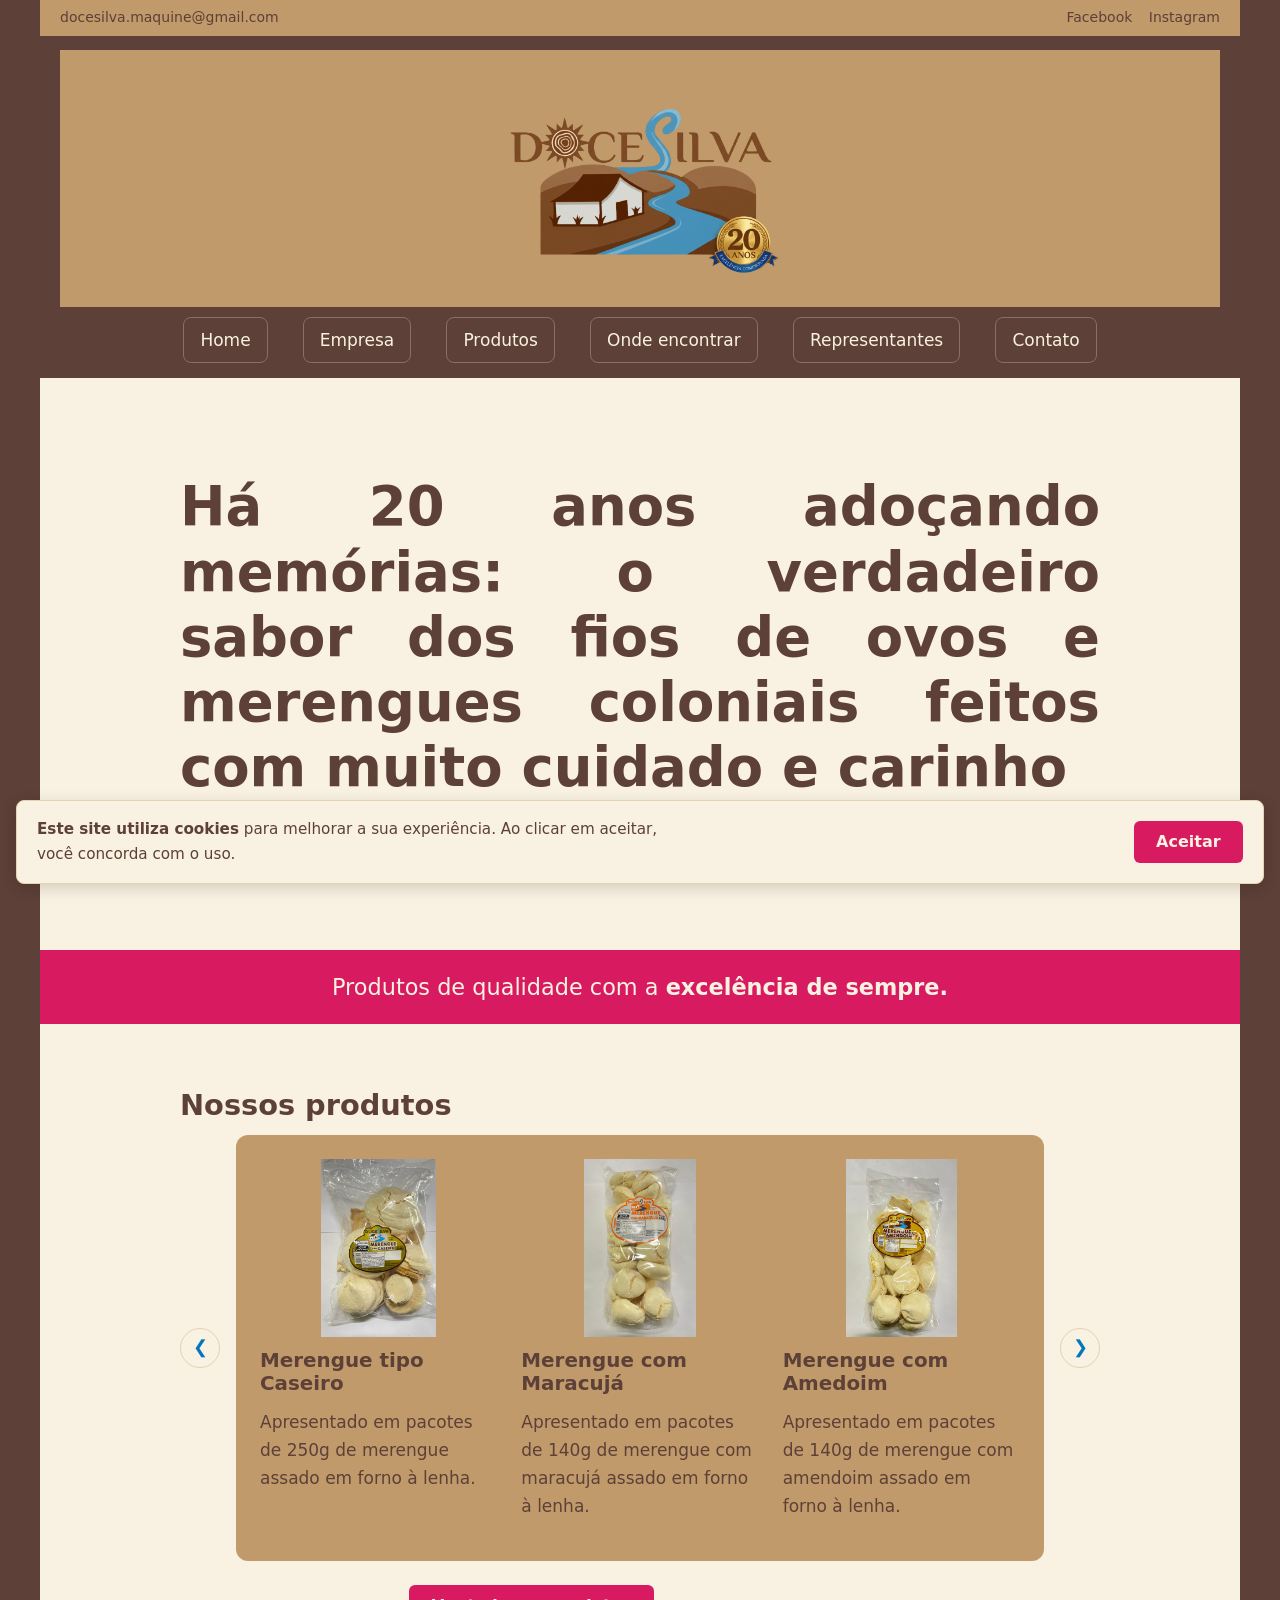
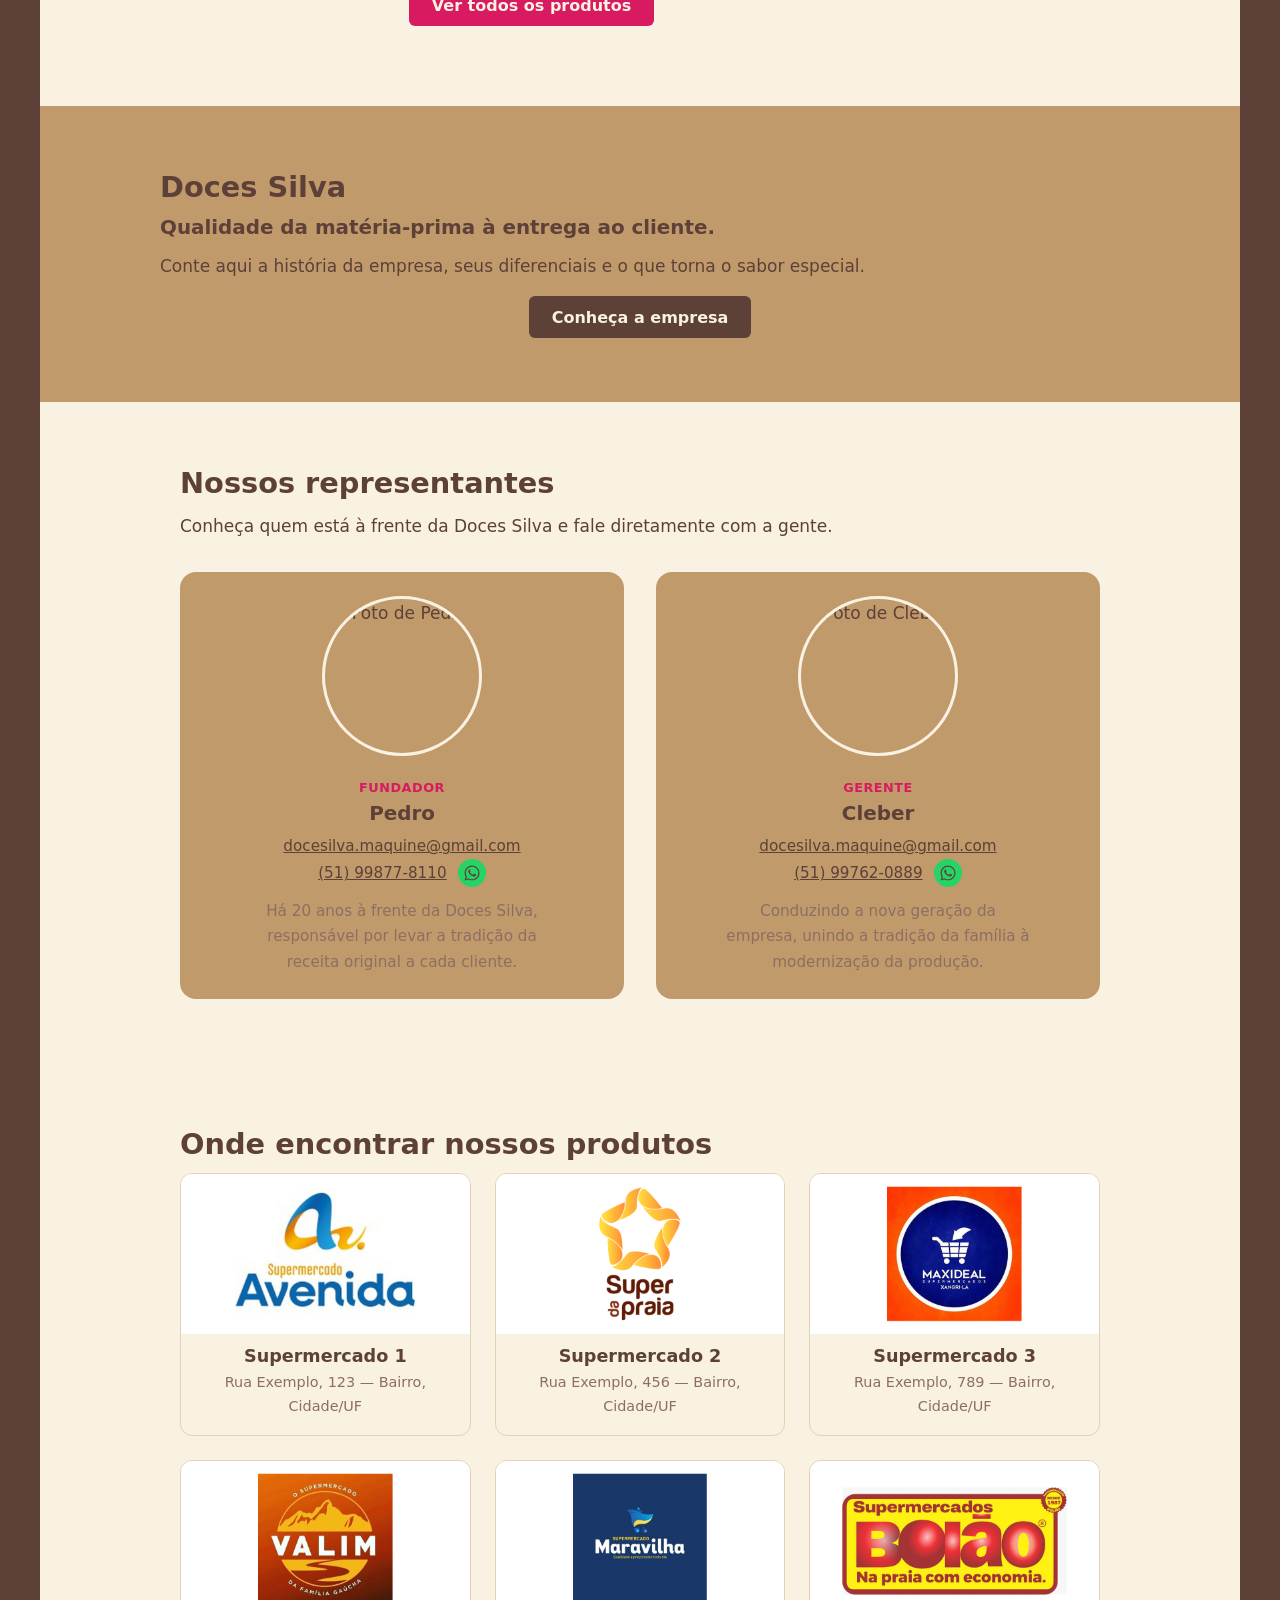
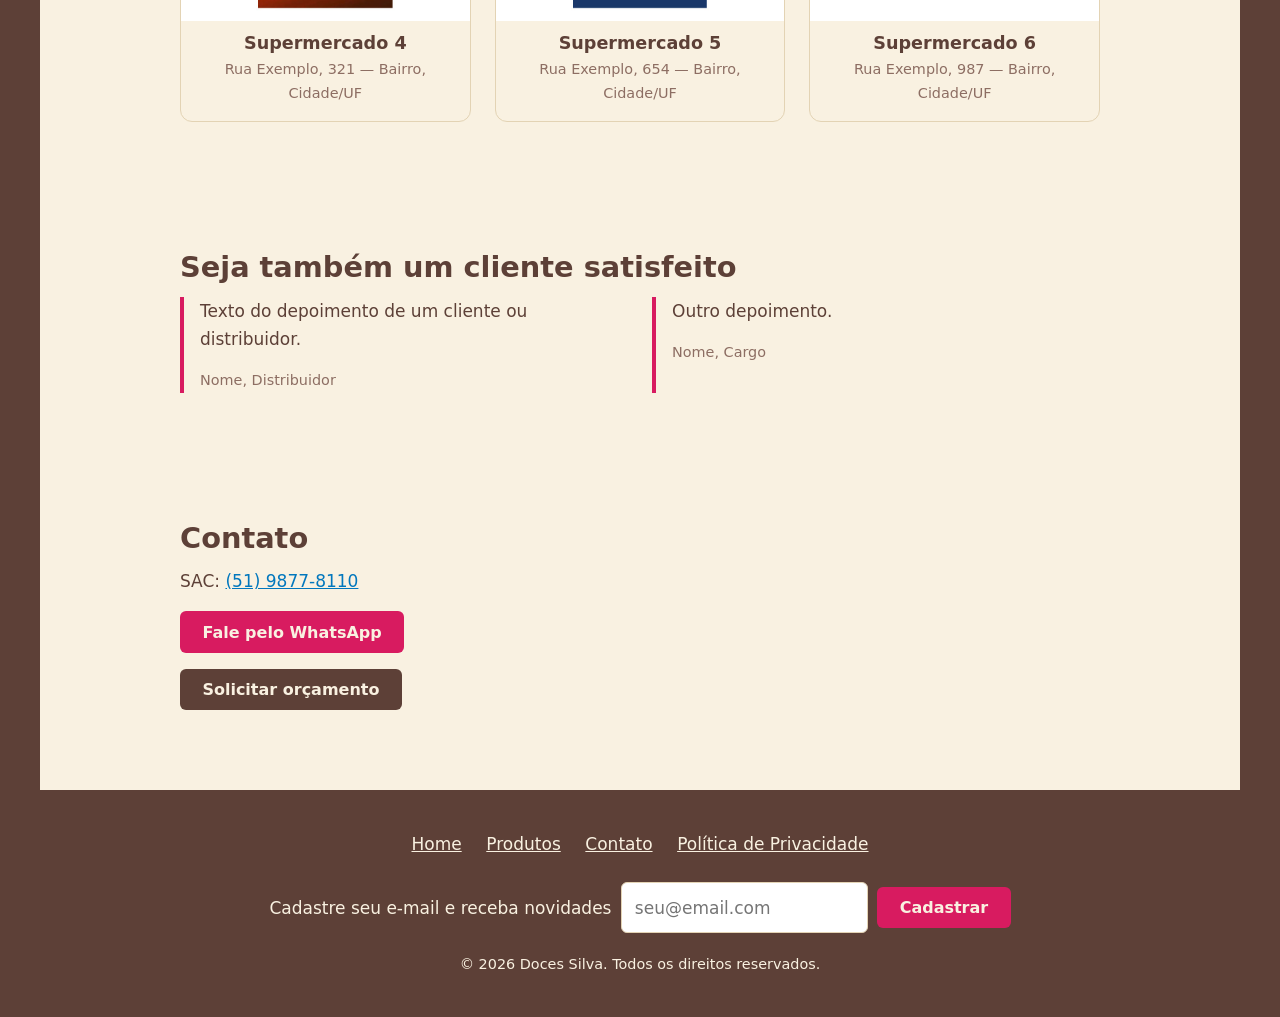
==== index.html @ 0e6d960a "Add files via upload" ====
<!DOCTYPE html>
<html lang="pt-BR">
<head>
  <meta charset="UTF-8">
  <meta name="viewport" content="width=device-width, initial-scale=1">
  <title>Doces Silva | 20 anos adoçando sua vida</title>
  <meta name="description" content="Doces coloniais com receitas originais.">
  <link rel="stylesheet" href="style.css">
</head>
<body>
  <div class="pagina">
    <div id="sentinela-topo"></div>
  <div class="barra-topo">
    <a href="mailto:docesilva.maquine@gmail.com">docesilva.maquine@gmail.com</a>
    <!-- a: link. href é o destino; mailto: abre o programa de e-mail. -->
    <span>
      <!-- span: caixa em linha, agrupa pequenos trechos dentro de uma linha de texto. -->
      <a href="#">Facebook</a>
      <a href="#">Instagram</a>
    </span>
  </div>

  <header class="topo">
    <a class="logo" href="#inicio"><img src="logov2.png"alt="Doces Silva"></a>
    <button class="menu-botao" aria-label="Abrir menu" aria-expanded="false">Menu</button>
       <nav class="menu" id="menu">
      <a href="#inicio">Home</a>
      <a href="#empresa">Empresa</a>
      <a href="produtos.html">Produtos</a>
      <a href="#mercados">Onde encontrar</a>
      <a href="#representantes">Representantes</a>
      <a href="contato.html">Contato</a>
      <!-- href="#algo" rola a página até o elemento com id="algo". -->
    </nav>
  </header>

  <main>
    <section class="hero" id="inicio">
      <h1 class="slogan">Há 20 anos adoçando memórias: o verdadeiro sabor dos fios de ovos e merengues coloniais feitos com muito cuidado e carinho</h1>
      <!-- h1: título principal. Use só um por página (importante para SEO). -->
      <a class="botao" href="#produtos">Conheça nossos produtos</a>
    </section>

    <section class="faixa">
      <p>Produtos de qualidade com a <strong>excelência de sempre.</strong></p>
    </section>

       <section class="secao" id="produtos">
      <h2>Nossos produtos</h2>

      <div class="carrossel">
        <button class="seta seta-esq" id="carrossel-ant" type="button" aria-label="Produto anterior">&#10094;</button>
        <div class="carrossel-janela">
        <ul class="grade" id="carrossel-lista">
          <!-- ul: lista sem ordem. Cada li é um item. Aqui vira uma grade de produtos. -->
          <li>
            <img class="foto" src="img1.jpeg" alt="pacote de 250g de merengue caseiro.">
            <h3>Merengue tipo Caseiro</h3>
            <p>Apresentado em pacotes de 250g de merengue assado em forno à lenha.</p>
          </li>
          <li>
            <img class="foto" src="img2.jpeg" alt="pacote de 140g de merengue com maracujá.">
            <h3>Merengue com Maracujá</h3>
            <p>Apresentado em pacotes de 140g de merengue com maracujá assado em forno à lenha.</p>
          </li>
          <li>
            <img class="foto" src="img3.jpeg" alt="pacote de 140g de merengue com amendoim.">
            <h3>Merengue com Amedoim</h3>
            <p>Apresentado em pacotes de 140g de merengue com amendoim assado em forno à lenha.</p>
          </li>
          <li>
            <img class="foto" src="img4.jpeg" alt="pacote de 140g de merengue com limão.">
            <h3>Merengue com Limão</h3>
            <p>Apresentado em pacotes de 140g de merengue com Limão assado em forno à lenha.</p>
          </li>
          <li>
            <img class="foto" src="img5.jpeg" alt="pacote de 140g de merengue com Canela.">
            <h3>Merengue com Canela</h3>
            <p>Apresentado em pacotes de 140g de merengue com canela assado em forno à lenha.</p>
          </li>
          <li>
            <img class="foto" src="img6.jpeg" alt="pacote de 250g de macron de amendoim.">
            <h3>Macron de Amedoim</h3>
            <p>Apresentado em pacotes de 250g de biscoito crocante de amendoim.</p>
          </li>
          <li>
            <img class="foto" src="img7.jpeg" alt="pacote de 200g de esquecido.">
            <h3>Esquecido</h3>
            <p>Apresentado em pacotes de 200g de biscoito a base de merengue esquecido.</p>
          </li>
           <li>
            <img class="foto" src="img8.jpeg" alt="fios de ovos.">
            <h3>Fios de Ovos</h3>
            <p>Apresentado em potes de 100g drenao ou pacotes de 1Kg de fios de ovos.</p>
          </li>
        </ul>
        </div>
        <button class="seta seta-dir" id="carrossel-prox" type="button" aria-label="Próximo produto">&#10095;</button>
      </div>
      <p style="text-align:center; margin-top: 1.5rem;">
        <a class="botao" href="produtos.html">Ver todos os produtos</a>
      </p>

      <!-- Para usar imagens reais: troque cada div.foto por <img src="foto.jpg" alt="Descrição da imagem">.
           img mostra uma imagem; alt é o texto alternativo (acessibilidade e SEO). -->
    </section>

    <section class="secao escura" id="empresa">
      <h2>Doces Silva</h2>
      <h3>Qualidade da matéria-prima à entrega ao cliente.</h3>
      <p>Conte aqui a história da empresa, seus diferenciais e o que torna o sabor especial.</p>
      <a class="botao claro" href="#contato">Conheça a empresa</a>
    </section>

      <section class="secao" id="representantes">
      <h2>Nossos representantes</h2>
      <p>Conheça quem está à frente da Doces Silva e fale diretamente com a gente.</p>

      <div class="representantes">
        <div class="cartao-representante">
          <img src="representante1.jpeg" alt="Foto de Pedro">
          <div class="cartao-representante-texto">
            <span class="cargo">Fundador</span>
            <h3>Pedro</h3>
            <p class="info-contato">
              <a href="mailto:docesilva.maquine@gmail.com">docesilva.maquine@gmail.com</a><br>
              <a href="tel:+555198778110">(51) 99877-8110</a>
              <a href="https://wa.me/555198778110" class="icone-whatsapp" target="_blank" rel="noopener" aria-label="Conversar no WhatsApp">
                <svg viewBox="0 0 24 24" width="18" height="18" fill="currentColor" aria-hidden="true">
                  <path d="M12.04 2C6.58 2 2.13 6.45 2.13 11.91c0 1.75.46 3.46 1.32 4.96L2.05 22l5.25-1.38a9.9 9.9 0 0 0 4.74 1.21h.01c5.46 0 9.91-4.45 9.91-9.91 0-2.65-1.03-5.14-2.9-7.01A9.82 9.82 0 0 0 12.04 2m0 1.67c2.23 0 4.33.87 5.9 2.45a8.3 8.3 0 0 1 2.45 5.9c0 4.6-3.75 8.35-8.35 8.35a8.3 8.3 0 0 1-4.24-1.16l-.3-.18-3.12.82.83-3.04-.2-.31a8.26 8.26 0 0 1-1.27-4.4c0-4.6 3.75-8.35 8.35-8.35M8.5 7.2c-.17 0-.44.06-.67.31s-.88.86-.88 2.1.9 2.43 1.03 2.6c.13.17 1.76 2.8 4.38 3.83 2.17.86 2.61.69 3.08.65.47-.04 1.52-.62 1.73-1.22.21-.6.21-1.11.15-1.22-.07-.1-.25-.17-.52-.3s-1.59-.78-1.84-.87c-.24-.1-.42-.14-.6.14-.17.27-.68.87-.84 1.05-.15.17-.3.19-.57.07-.27-.14-1.13-.42-2.16-1.34-.8-.72-1.34-1.6-1.5-1.87-.15-.27-.01-.42.12-.56.13-.12.27-.3.41-.46.14-.16.18-.27.27-.45.1-.17.05-.33-.02-.47C9.58 9.37 9.07 8 8.84 7.46c-.19-.47-.4-.46-.56-.47z"/>
                </svg>
              </a>
            </p>
            <p>Há 20 anos à frente da Doces Silva, responsável por levar a tradição da receita original a cada cliente.</p>
          </div>
        </div>

        <div class="cartao-representante">
          <img src="representante2.jpeg" alt="Foto de Cleber">
          <div class="cartao-representante-texto">
            <span class="cargo">Gerente</span>
            <h3>Cleber</h3>
            <p class="info-contato">
              <a href="mailto:docesilva.maquine@gmail.com">docesilva.maquine@gmail.com</a><br>
              <a href="tel:+555197620889">(51) 99762-0889</a>
              <a href="https://wa.me/555197620889" class="icone-whatsapp" target="_blank" rel="noopener" aria-label="Conversar no WhatsApp">
                <svg viewBox="0 0 24 24" width="18" height="18" fill="currentColor" aria-hidden="true">
                  <path d="M12.04 2C6.58 2 2.13 6.45 2.13 11.91c0 1.75.46 3.46 1.32 4.96L2.05 22l5.25-1.38a9.9 9.9 0 0 0 4.74 1.21h.01c5.46 0 9.91-4.45 9.91-9.91 0-2.65-1.03-5.14-2.9-7.01A9.82 9.82 0 0 0 12.04 2m0 1.67c2.23 0 4.33.87 5.9 2.45a8.3 8.3 0 0 1 2.45 5.9c0 4.6-3.75 8.35-8.35 8.35a8.3 8.3 0 0 1-4.24-1.16l-.3-.18-3.12.82.83-3.04-.2-.31a8.26 8.26 0 0 1-1.27-4.4c0-4.6 3.75-8.35 8.35-8.35M8.5 7.2c-.17 0-.44.06-.67.31s-.88.86-.88 2.1.9 2.43 1.03 2.6c.13.17 1.76 2.8 4.38 3.83 2.17.86 2.61.69 3.08.65.47-.04 1.52-.62 1.73-1.22.21-.6.21-1.11.15-1.22-.07-.1-.25-.17-.52-.3s-1.59-.78-1.84-.87c-.24-.1-.42-.14-.6.14-.17.27-.68.87-.84 1.05-.15.17-.3.19-.57.07-.27-.14-1.13-.42-2.16-1.34-.8-.72-1.34-1.6-1.5-1.87-.15-.27-.01-.42.12-.56.13-.12.27-.3.41-.46.14-.16.18-.27.27-.45.1-.17.05-.33-.02-.47C9.58 9.37 9.07 8 8.84 7.46c-.19-.47-.4-.46-.56-.47z"/>
                </svg>
              </a>
            </p>
            <p>Conduzindo a nova geração da empresa, unindo a tradição da família à modernização da produção.</p>
          </div>
        </div>
      </div>
    </section>

       <section class="secao" id="mercados">
      <h2>Onde encontrar nossos produtos</h2>
      <ul class="mercados">
        <li>
          <div class="foto-mercado">
            <img src="mercado1.jpg" alt="Fachada do Supermercado 1">
          </div>
          <h3>Supermercado 1</h3>
          <p class="endereco">Rua Exemplo, 123 — Bairro, Cidade/UF</p>
        </li>
        <li>
          <div class="foto-mercado">
            <img src="mercado2.png" alt="Fachada do Supermercado 2">
          </div>
          <h3>Supermercado 2</h3>
          <p class="endereco">Rua Exemplo, 456 — Bairro, Cidade/UF</p>
        </li>
        <li>
          <div class="foto-mercado">
            <img src="mercado3.jpg" alt="Fachada do Supermercado 3">
          </div>
          <h3>Supermercado 3</h3>
          <p class="endereco">Rua Exemplo, 789 — Bairro, Cidade/UF</p>
        </li>
        <li>
          <div class="foto-mercado">
            <img src="mercado4.jpg" alt="Fachada do Supermercado 4">
          </div>
          <h3>Supermercado 4</h3>
          <p class="endereco">Rua Exemplo, 321 — Bairro, Cidade/UF</p>
        </li>
        <li>
          <div class="foto-mercado">
            <img src="mercado5.jpg" alt="Fachada do Supermercado 5">
          </div>
          <h3>Supermercado 5</h3>
          <p class="endereco">Rua Exemplo, 654 — Bairro, Cidade/UF</p>
        </li>
        <li>
          <div class="foto-mercado">
            <img src="mercado6.jpeg" alt="Fachada do Supermercado 6">
          </div>
          <h3>Supermercado 6</h3>
          <p class="endereco">Rua Exemplo, 987 — Bairro, Cidade/UF</p>
        </li>
      </ul>
    </section>

    <section class="secao" id="depoimentos">
      <h2>Seja também um cliente satisfeito</h2>
      <div class="depoimentos">
        <blockquote>
          <!-- blockquote: citação de outra pessoa (aqui, depoimento). -->
          <p>Texto do depoimento de um cliente ou distribuidor.</p>
          <footer>Nome, Distribuidor</footer>
          <!-- footer dentro de um bloco: rodapé só daquele bloco (aqui, a autoria). -->
        </blockquote>
        <blockquote>
          <p>Outro depoimento.</p>
          <footer>Nome, Cargo</footer>
        </blockquote>
      </div>
    </section>

    <section class="secao" id="contato">
      <h2>Contato</h2>
      <p>SAC: <a href="tel:+555198778110">(51) 9877-8110</a></p>
      <!-- tel: faz o número ser discado ao tocar no celular. -->
      <p><a class="botao" href="https://wa.me/555198778110">Fale pelo WhatsApp</a></p>
      <p><a class="botao claro" href="contato.html">Solicitar orçamento </a></p>
    </section>
  </main>

  <footer class="rodape">
    <!-- footer: rodapé da página. -->
    <nav aria-label="Rodapé">
      <a href="#inicio">Home</a>
      <a href="#produtos">Produtos</a>
      <a href="contato.html">Contato</a>
      <a href="#">Política de Privacidade</a>
    </nav>
    <form class="news" action="#">
      <label for="email">Cadastre seu e-mail e receba novidades</label>
      <input type="email" id="email" name="email" placeholder="seu@email.com" required>
      <!-- required: o navegador não deixa enviar vazio; type="email" valida o formato. -->
      <button class="botao" type="submit">Cadastrar</button>
    </form>
    <p>&copy; <span id="ano"></span> Doces Silva. Todos os direitos reservados.</p>
    <!-- &copy; é o símbolo ©. O span vazio é preenchido pelo JavaScript com o ano atual. -->
  </footer>

  </div>

  <div class="cookies" id="cookies" role="dialog" aria-label="Aviso de cookies">
    <p><strong>Este site utiliza cookies</strong> para melhorar a sua experiência. Ao clicar em aceitar, você concorda com o uso.</p>
    <button class="botao" id="aceitar" type="button">Aceitar</button>
  </div>

  <script src="script.js"></script>
  <!-- script: carrega o JavaScript (comportamentos). Fica no fim para o HTML carregar primeiro. -->
</body>
</html>
---- style.css ----
/* ---------- Variáveis: mude cores e fontes só aqui ---------- */
:root {
  --fundo: #F9F1E1;            /* Soft Almond: fundo geral do site */
  --fundo-pagina: #5D4037;     /* Rich Chocolate: cabeçalho, rodapé e margem (áreas estruturais) */
  --texto: #5D4037;            /* Rich Chocolate: texto principal, sobre fundo claro */
  --texto-claro: #F9F1E1;      /* Soft Almond: texto sobre fundo escuro (cabeçalho/rodapé) */
  --suave: #8d6e63;            /* Chocolate mais claro: texto secundário */
  --verde: #0277BD;            /* Vibrant Cerulean: links, navegação, botões secundários */
  --verde-esc: #01579B;        /* Cerulean mais escuro, para hover */
  --dourado: #D81B60;          /* Raspberry Sorbet: botão de ação primária (CTA), destaques */
  --dourado-esc: #AD1457;      /* Raspberry mais escuro, para hover do CTA */
  --caramelo: #C19A6B;         /* Warm Caramel: fundo de cards e blocos secundários */
  --linha: #e3d3b4;            /* tom claro do caramelo, para bordas discretas */
  --titulo: "Segoe UI", system-ui, -apple-system, Roboto, Arial, sans-serif;
  --corpo: "Segoe UI", system-ui, -apple-system, Roboto, Arial, sans-serif;
}

*, *::before, *::after { box-sizing: border-box; }   /* padding não aumenta a largura */
html { scroll-behavior: smooth; scroll-padding-top: 5rem; }
body { margin: 0; font: 1.0625rem/1.65 var(--corpo); color: var(--texto); background: var(--fundo-pagina); }
#sentinela-topo {
  position: absolute;   /* sai do fluxo normal, não empurra o conteúdo para baixo */
  top: 0;
  left: 0;
  height: 80px;          /* mesma altura em que a logo deve sumir */
  width: 1px;
  pointer-events: none;
}
.pagina {
  max-width: 1200px;         /* largura do conteúdo; ajuste esse número se quiser margens maiores/menores */
  margin: 0 auto;            /* centraliza na tela */
  background: var(--fundo);  /* cor do conteúdo, diferente da margem */
  position: relative;
}
.slogan{
   font-family: var(--titulo); line-height: 1.2; margin: 0 0 .75rem;
   font-size: clamp(2rem, 5vw, 3.4rem);
   text-align: justify;
}

h1, h2, h3 { font-family: var(--titulo); line-height: 1.2; margin: 0 0 .75rem; }
h1 { font-size: clamp(2rem, 5vw, 3.4rem); }
h2 { font-size: 1.8rem; }
p { margin: 0 0 1rem; max-width: 65ch; }
a { color: var(--verde); }
:focus-visible { outline: 3px solid var(--dourado); outline-offset: 3px; }

/* ---------- Faixa de contato e topo ---------- */
.barra-topo { display: flex; justify-content: space-between; gap: 1rem; padding: .4rem 1.25rem; background: var(--caramelo); font-size: .875rem; }
.barra-topo a { color: var(--texto); text-decoration: none; margin-left: .75rem; }
.barra-topo > a { margin-left: 0; }
.men1{position: relative; }
.topo {
  position: sticky;
  top: 0;
  z-index: 10;
  display: flex;
  flex-direction: column;   /* empilha: logo em cima, menu embaixo */
  align-items: center;      /* centraliza os dois */
  gap: .6rem;               /* espaço entre a logo e o menu */
  padding: .9rem 1.25rem;
  background: var(--fundo-pagina);
  border-bottom: 1px solid var(--texto);
}
.logo {
  display: flex;
  justify-content: center;   /* centraliza a imagem horizontalmente dentro da faixa */
  align-items: center;
  width: 100%;                /* estica até as margens do cabeçalho */
  text-decoration: none;
  overflow: hidden;
  box-sizing: border-box;
  transition: height .5s cubic-bezier(.4, 0, .2, 1), opacity .5s cubic-bezier(.4, 0, .2, 1), padding .5s cubic-bezier(.4, 0, .2, 1);
  height: calc(225px + 2rem);
  opacity: 1;
  background: var(--caramelo);
  padding: 1rem;
}
.logo img {
  height: 225px;       /* mesmo valor da .logo acima, para não distorcer durante a transição */
  width: auto;          /* mantém a proporção original, sem distorcer */
  display: block;
}

/* Quando a página rola: a logo encolhe até sumir */
.topo.rolou .logo {
  height: 0;
  padding: 0;
  opacity: 0;   /* some suavemente, em vez de só espremer */
}
.menu { display: flex; flex-wrap: wrap; justify-content: center; gap: 2.2rem; }
.menu a {
  color: var(--texto-claro);
  text-decoration: none;
  padding: .5rem 1rem;
  border: 1px solid var(--suave);
  border-radius: 8px;
}
.menu a:hover {
  color: var(--verde);
  border-color: var(--verde);
}
.menu-botao { display: none; }

/* ---------- Blocos da página ---------- */
.hero { padding: 6rem 1.25rem; max-width: 960px; margin: 0 auto; }
.faixa { background: var(--dourado); color: var(--texto-claro); padding: 1.5rem 1.25rem; text-align: center; font: 1.4rem var(--titulo); }
.faixa p { margin: 0 auto; max-width: none; }
.faixa strong { color: var(--texto-claro); }

.secao { max-width: 960px; margin: 0 auto; padding: 4rem 1.25rem; }
.secao.escura { max-width: none; background: var(--caramelo); color: var(--texto); }
.secao.escura > * { max-width: 960px; margin-left: auto; margin-right: auto; }
.secao.escura h2, .secao.escura h3, .secao.escura p { display: block; }

.botao { display: inline-block; padding: .7rem 1.4rem; border: 0; border-radius: 6px; background: var(--dourado); color: var(--texto-claro); font: 600 1rem var(--corpo); text-decoration: none; cursor: pointer; }
.botao:hover { background: var(--dourado-esc); }
.botao.claro { background: var(--texto); color: var(--texto-claro); }
.botao.claro:hover { background: var(--dourado); }

.secao.escura .botao {
  display: block;
  width: fit-content;
  margin: 1rem auto 0;
}

.busca { display: flex; flex-wrap: wrap; gap: .6rem; align-items: center; margin-bottom: 2rem; }
input { font: inherit; padding: .65rem .8rem; border: 1px solid var(--linha); border-radius: 6px; min-width: 220px; }

.mercados { list-style: none; margin: 0; padding: 0; display: grid; gap: 1.5rem; }

.carrossel { position: relative; display: flex; align-items: center; gap: .5rem; }

.carrossel-janela {
  overflow: hidden;      /* corta exatamente aqui, isolado dos botões */
  flex: 1 1 auto;
  min-width: 0;
  margin: 0 .5rem;        /* a "margem" que separa a janela das setas */
  background: var(--caramelo);   /* fundo do carrossel */
  border-radius: 12px;
  padding: 1.5rem;
}

.grade {
  list-style: none;
  margin: 0;
  padding: 0;
  display: flex;
  flex-wrap: nowrap;
  gap: 1.5rem;
  transition: transform .5s ease;
  width: 100%;
  min-width: 0;
}
.grade > li {
  flex: 0 0 calc((100% - 3rem) / 3);  /* 3 itens por vez, descontando os 2 gaps de 1.5rem entre eles */
  min-width: 0;
}

.seta {
  flex: 0 0 auto;
  width: 2.5rem;
  height: 2.5rem;
  border: 1px solid var(--linha);
  border-radius: 50%;
  background: var(--fundo);
  color: var(--verde);
  font-size: 1.1rem;
  line-height: 1;
  cursor: pointer;
}
.seta:hover { background: var(--verde); color: var(--texto-claro); }
.foto {
  width: 100%;             /* ocupa toda a largura do card */
  aspect-ratio: 4 / 3;      /* mantém a mesma proporção em todas */
  object-fit: contain;        /* corta a sobra em vez de esticar/distorcer */
  display: block;
  border-radius: 16px;
  margin-bottom: .75rem;
}
.mercados { grid-template-columns: repeat(auto-fit, minmax(220px, 1fr)); }
.mercados li { padding: 0 0 1rem; border: 1px solid var(--linha); border-radius: 12px; text-align: center; overflow: hidden; transition: background .2s ease; }
.mercados li:hover { background: var(--caramelo); }
.mercados .foto-mercado {
  width: 100%;
  height: 160px;
  overflow: hidden;
  margin-bottom: .75rem;
  background: #fff;   /* combina com o fundo branco já embutido nas imagens */
}
.mercados img {
  width: 100%;
  height: 100%;
  object-fit: contain;   /* mostra a logo inteira, sem cortar — adequado para marcas */
  display: block;
}
.mercados h3 { font-size: 1.1rem; margin-bottom: .25rem; padding: 0 .75rem; }
.mercados .endereco { font-size: .9rem; color: var(--suave); margin: 0; padding: 0 .75rem; }
.depoimentos { display: grid; gap: 1.5rem; grid-template-columns: repeat(auto-fit, minmax(260px, 1fr)); }
blockquote { margin: 0; padding-left: 1rem; border-left: 4px solid var(--dourado); }
blockquote footer { color: var(--suave); font-size: .9rem; }

/* ---------- Rodapé e cookies ---------- */
.rodape { padding: 2.5rem 1.25rem; background: var(--fundo-pagina); color: var(--texto-claro); text-align: center; }
.rodape a { color: var(--texto-claro); margin: 0 .6rem; }
.rodape p { margin: 1.25rem auto 0; font-size: .9rem; }
.news { margin-top: 1.5rem; display: flex; flex-wrap: wrap; gap: .6rem; justify-content: center; align-items: center; }
.news .botao { color: var(--texto-claro); }

.cookies { position: fixed; left: 1rem; right: 1rem; bottom: 1rem; z-index: 20; display: none; align-items: center; gap: 1rem; justify-content: space-between; padding: 1rem 1.25rem; background: var(--fundo); border: 1px solid var(--linha); border-radius: 8px; box-shadow: 0 4px 16px rgba(0,0,0,.15); }
.cookies.visivel { display: flex; }
.cookies p { margin: 0; font-size: .95rem; }

/* ---------- Celular ---------- */
@media (max-width: 700px) {
  .hero { padding: 4rem 1.25rem; }
  .cookies { flex-direction: column; align-items: stretch; }
   .topo {
    flex-direction: row;              /* no celular, volta a ficar em linha */
    justify-content: space-between;   /* logo à esquerda, botão "Menu" à direita */
  }
}
@media (prefers-reduced-motion: reduce) { html { scroll-behavior: auto; }  .grade > li { flex-basis: 100%; } }


/* ---------- Página de produtos detalhada ---------- */
.detalhe-produtos {
  max-width: 960px;
  margin: 0 auto;
  padding: 1rem 1.25rem 4rem;
  display: grid;
  gap: 2rem;
}
.cartao-produto {
  display: grid;
  grid-template-columns: 240px 1fr;
  gap: 1.5rem;
  align-items: start;
  background: var(--caramelo);
  border-radius: 16px;
  padding: 1.25rem;
}
.cartao-produto img {
  width: 100%;
  aspect-ratio: 4 / 3;
  object-fit: contain;
  border-radius: 12px;
  display: block;
}
.cartao-produto h2 { margin-bottom: .25rem; }


@media (max-width: 600px) {
  .cartao-produto { grid-template-columns: 1fr; }
}

/* ---------- Formulário de contato ---------- */
.form-contato {
  display: grid;
  gap: .4rem;
  max-width: 560px;
}
.form-contato label { font-weight: 600; margin-top: .75rem; }
.form-contato input,
.form-contato select,
.form-contato textarea {
  font: inherit;
  padding: .65rem .8rem;
  border: 1px solid var(--linha);
  border-radius: 6px;
  background: var(--fundo);
  color: var(--texto);
  width: 100%;
}
.form-contato textarea { resize: vertical; }
.form-contato button { margin-top: 1.5rem; justify-self: start; }
.oculto { display: none; }
.botoes-envio { display: flex; flex-wrap: wrap; gap: .75rem; margin-top: 1.5rem; }
.botoes-envio .botao { margin-top: 0; }
.aviso-whatsapp { font-size: .9rem; color: var(--suave); margin-top: .5rem; }

/* ---------- Representantes ---------- */
.representantes {
  display: grid;
  grid-template-columns: repeat(2, 1fr);
  gap: 2rem;
  margin-top: 2rem;
}
.cartao-representante {
  background: var(--caramelo);
  border-radius: 16px;
  padding: 1.5rem;
  text-align: center;
}
.cartao-representante img {
  width: 160px;
  height: 160px;
  object-fit: cover;
  border-radius: 50%;        /* foto redonda */
  margin: 0 auto 1rem;
  display: block;
  border: 3px solid var(--fundo);
}
.cartao-representante .cargo {
  display: inline-block;
  font-size: .8rem;
  font-weight: 700;
  text-transform: uppercase;
  letter-spacing: .04em;
  color: var(--dourado);
  margin-bottom: .25rem;
}
.cartao-representante h3 { margin-bottom: .5rem; }
.cartao-representante .info-contato {
  font-size: .95rem;
  margin-bottom: .75rem;
}
.cartao-representante .info-contato a { color: var(--texto); }
.cartao-representante p:last-child {
  margin: 0 auto;
  max-width: 32ch;
  color: var(--suave);
  font-size: .95rem;
}

@media (max-width: 700px) {
  .representantes { grid-template-columns: 1fr; }
}

.icone-whatsapp {
  display: inline-flex;
  align-items: center;
  justify-content: center;
  width: 28px;
  height: 28px;
  margin-left: .4rem;
  vertical-align: middle;
  color: var(--texto-claro);
  background: #25D366;        /* verde característico do WhatsApp */
  border-radius: 50%;
}
.icone-whatsapp:hover { background: #1DA851; }
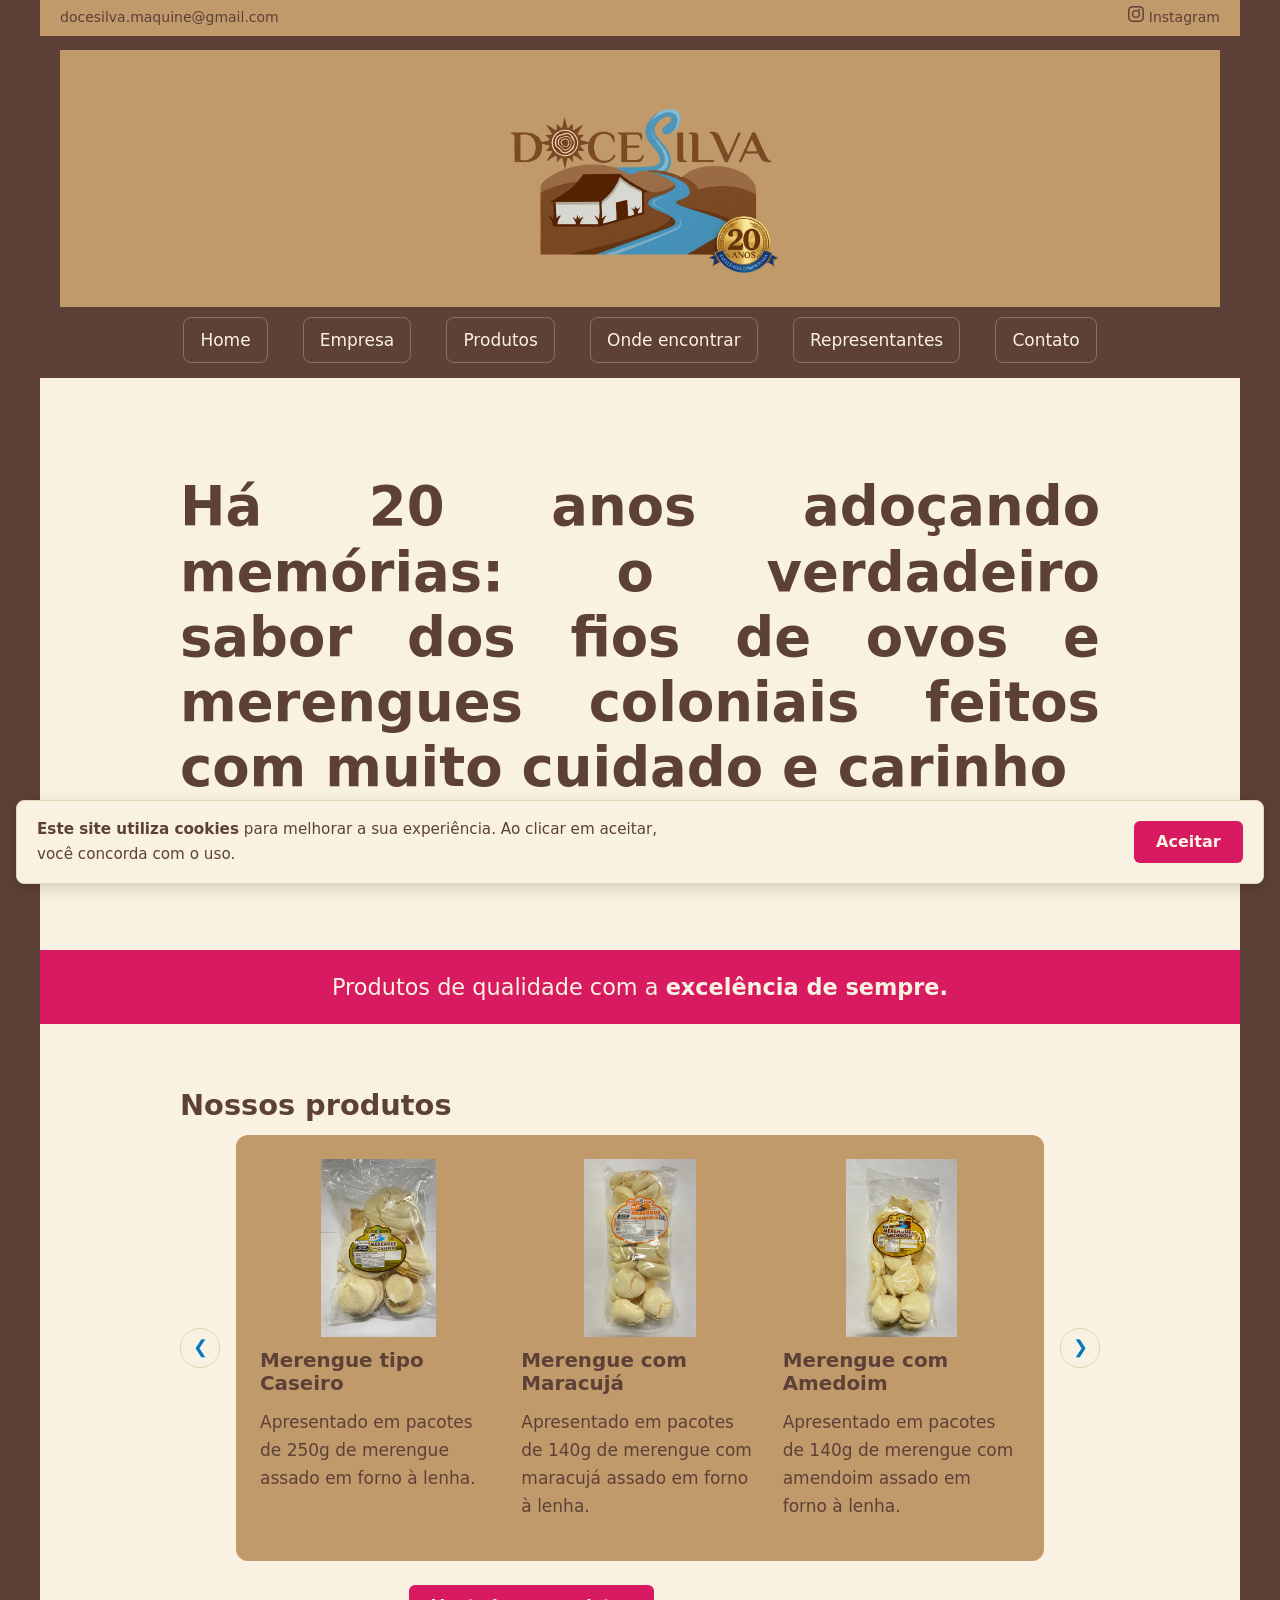
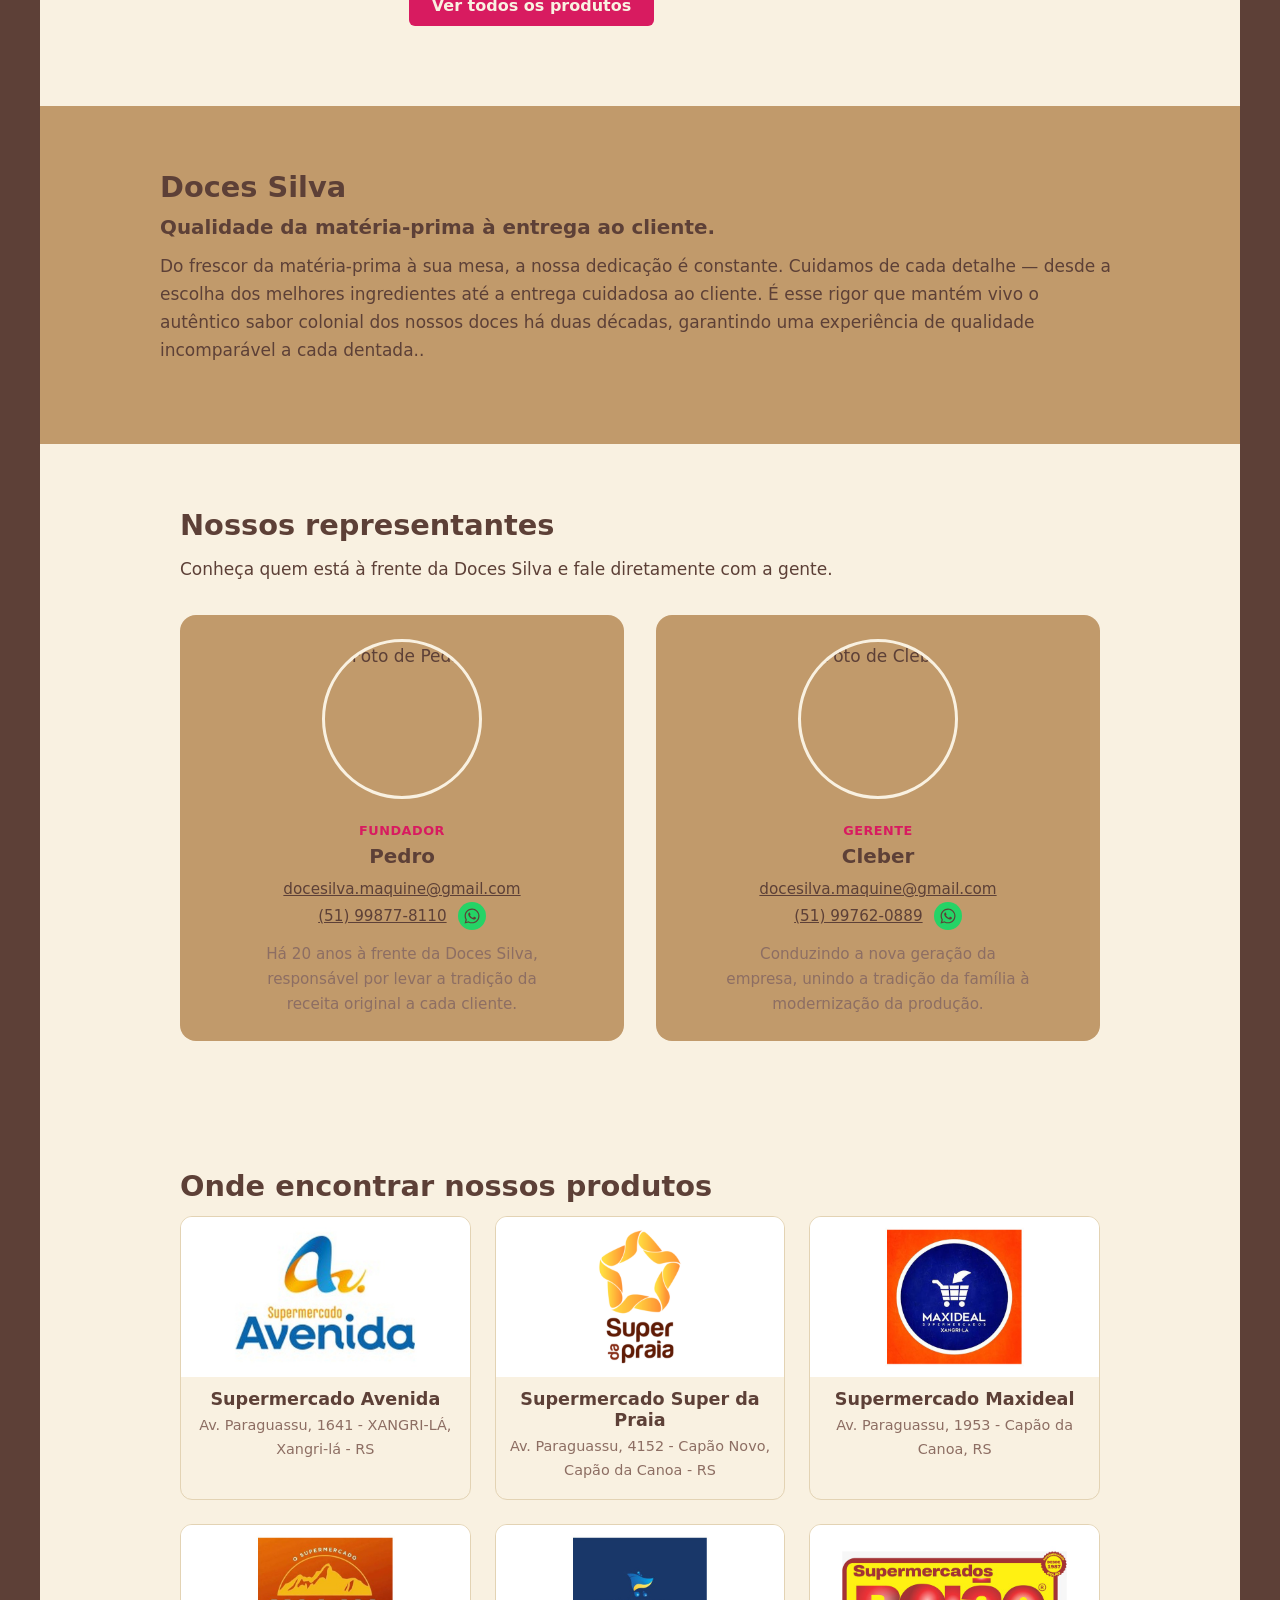
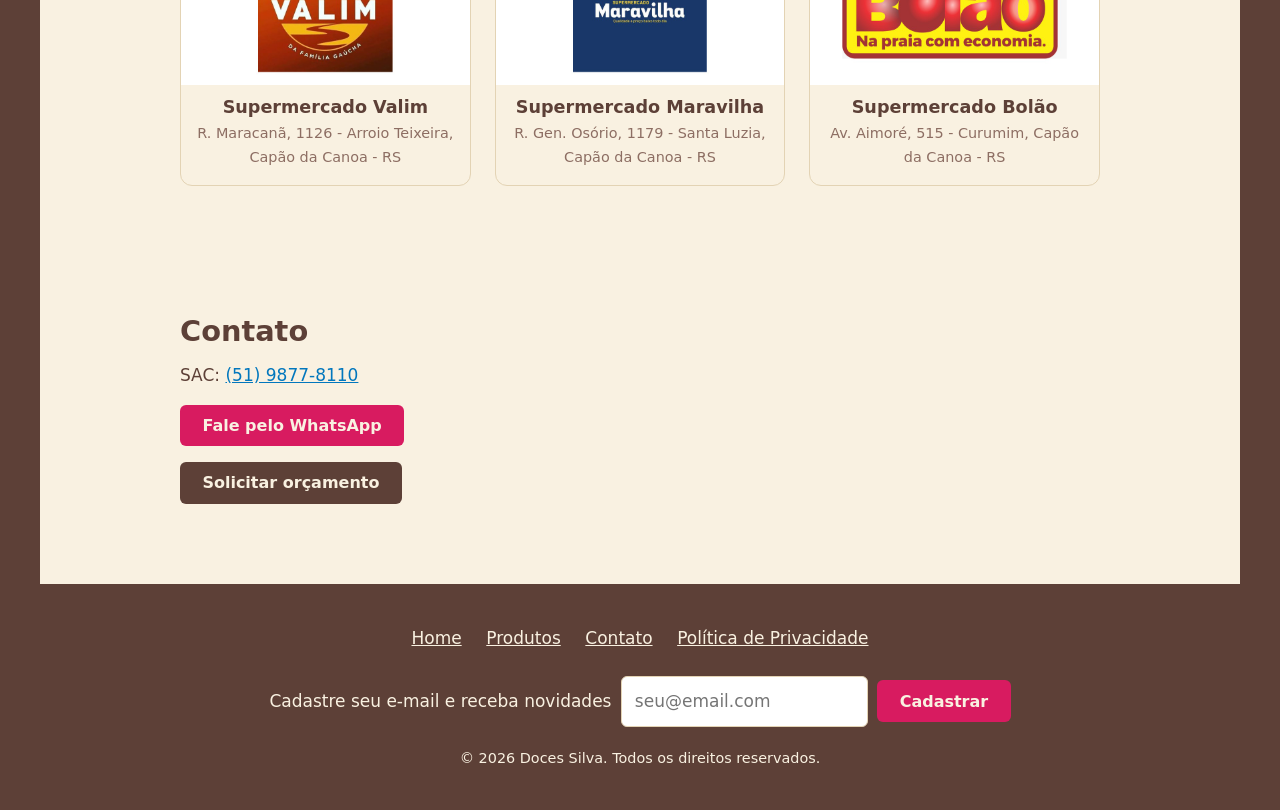
==== commit 752b63bc: "Update index.html" ====
--- a/index.html
+++ b/index.html
@@ -13,11 +13,15 @@
   <div class="barra-topo">
     <a href="mailto:docesilva.maquine@gmail.com">docesilva.maquine@gmail.com</a>
     <!-- a: link. href é o destino; mailto: abre o programa de e-mail. -->
-    <span>
-      <!-- span: caixa em linha, agrupa pequenos trechos dentro de uma linha de texto. -->
-      <a href="#">Facebook</a>
-      <a href="#">Instagram</a>
-    </span>
+   <span>
+  <a href="https://www.instagram.com/docessilva.2004/" class="link-instagram" target="_blank" rel="noopener">
+    <svg viewBox="0 0 24 24" width="16" height="16" fill="currentColor" aria-hidden="true">
+      <path d="M12 2.16c3.2 0 3.58.01 4.85.07 1.17.05 1.8.25 2.23.41.56.22.96.48 1.38.9.42.42.68.82.9 1.38.16.42.36 1.06.41 2.23.06 1.27.07 1.65.07 4.85s-.01 3.58-.07 4.85c-.05 1.17-.25 1.8-.41 2.23-.22.56-.48.96-.9 1.38-.42.42-.82.68-1.38.9-.42.16-1.06.36-2.23.41-1.27.06-1.65.07-4.85.07s-3.58-.01-4.85-.07c-1.17-.05-1.8-.25-2.23-.41-.56-.22-.96-.48-1.38-.9-.42-.42-.68-.82-.9-1.38-.16-.42-.36-1.06-.41-2.23-.06-1.27-.07-1.65-.07-4.85s.01-3.58.07-4.85c.05-1.17.25-1.8.41-2.23.22-.56.48-.96.9-1.38.42-.42.82-.68 1.38-.9.42-.16 1.06-.36 2.23-.41 1.27-.06 1.65-.07 4.85-.07M12 0C8.74 0 8.33.01 7.05.07c-1.28.06-2.15.26-2.91.56-.79.31-1.46.72-2.13 1.39-.67.67-1.08 1.34-1.39 2.13-.3.76-.5 1.63-.56 2.91C.01 8.33 0 8.74 0 12s.01 3.67.07 4.95c.06 1.28.26 2.15.56 2.91.31.79.72 1.46 1.39 2.13.67.67 1.34 1.08 2.13 1.39.76.3 1.63.5 2.91.56C8.33 23.99 8.74 24 12 24s3.67-.01 4.95-.07c1.28-.06 2.15-.26 2.91-.56.79-.31 1.46-.72 2.13-1.39.67-.67 1.08-1.34 1.39-2.13.3-.76.5-1.63.56-2.91.06-1.28.07-1.69.07-4.95s-.01-3.67-.07-4.95c-.06-1.28-.26-2.15-.56-2.91-.31-.79-.72-1.46-1.39-2.13-.67-.67-1.34-1.08-2.13-1.39-.76-.3-1.63-.5-2.91-.56C15.67.01 15.26 0 12 0z"/>
+      <path d="M12 5.84A6.16 6.16 0 1 0 18.16 12 6.16 6.16 0 0 0 12 5.84m0 10.16A4 4 0 1 1 16 12a4 4 0 0 1-4 4m6.41-10.4a1.44 1.44 0 1 1-1.44-1.44 1.44 1.44 0 0 1 1.44 1.44"/>
+    </svg>
+    Instagram
+  </a>
+</span>
   </div>
 
   <header class="topo">
@@ -108,8 +112,7 @@
     <section class="secao escura" id="empresa">
       <h2>Doces Silva</h2>
       <h3>Qualidade da matéria-prima à entrega ao cliente.</h3>
-      <p>Conte aqui a história da empresa, seus diferenciais e o que torna o sabor especial.</p>
-      <a class="botao claro" href="#contato">Conheça a empresa</a>
+      <p>Do frescor da matéria-prima à sua mesa, a nossa dedicação é constante. Cuidamos de cada detalhe — desde a escolha dos melhores ingredientes até a entrega cuidadosa ao cliente. É esse rigor que mantém vivo o autêntico sabor colonial dos nossos doces há duas décadas, garantindo uma experiência de qualidade incomparável a cada dentada..</p>
     </section>
 
       <section class="secao" id="representantes">
@@ -118,7 +121,7 @@
 
       <div class="representantes">
         <div class="cartao-representante">
-          <img src="representante1.jpeg" alt="Foto de Pedro">
+          <img src="pedro.png" alt="Foto de Pedro">
           <div class="cartao-representante-texto">
             <span class="cargo">Fundador</span>
             <h3>Pedro</h3>
@@ -136,7 +139,7 @@
         </div>
 
         <div class="cartao-representante">
-          <img src="representante2.jpeg" alt="Foto de Cleber">
+          <img src="cleber.jpeg" alt="Foto de Cleber">
           <div class="cartao-representante-texto">
             <span class="cargo">Gerente</span>
             <h3>Cleber</h3>
@@ -162,61 +165,45 @@
           <div class="foto-mercado">
             <img src="mercado1.jpg" alt="Fachada do Supermercado 1">
           </div>
-          <h3>Supermercado 1</h3>
-          <p class="endereco">Rua Exemplo, 123 — Bairro, Cidade/UF</p>
+          <h3>Supermercado Avenida</h3>
+          <p class="endereco">Av. Paraguassu, 1641 - XANGRI-LÁ, Xangri-lá - RS</p>
         </li>
         <li>
           <div class="foto-mercado">
             <img src="mercado2.png" alt="Fachada do Supermercado 2">
           </div>
-          <h3>Supermercado 2</h3>
-          <p class="endereco">Rua Exemplo, 456 — Bairro, Cidade/UF</p>
+          <h3>Supermercado Super da Praia</h3>
+          <p class="endereco">Av. Paraguassu, 4152 - Capão Novo, Capão da Canoa - RS</p>
         </li>
         <li>
           <div class="foto-mercado">
             <img src="mercado3.jpg" alt="Fachada do Supermercado 3">
           </div>
-          <h3>Supermercado 3</h3>
-          <p class="endereco">Rua Exemplo, 789 — Bairro, Cidade/UF</p>
+          <h3>Supermercado Maxideal</h3>
+          <p class="endereco">Av. Paraguassu, 1953 - Capão da Canoa, RS</p>
         </li>
         <li>
           <div class="foto-mercado">
             <img src="mercado4.jpg" alt="Fachada do Supermercado 4">
           </div>
-          <h3>Supermercado 4</h3>
-          <p class="endereco">Rua Exemplo, 321 — Bairro, Cidade/UF</p>
+          <h3>Supermercado Valim</h3>
+          <p class="endereco">R. Maracanã, 1126 - Arroio Teixeira, Capão da Canoa - RS</p>
         </li>
         <li>
           <div class="foto-mercado">
             <img src="mercado5.jpg" alt="Fachada do Supermercado 5">
           </div>
-          <h3>Supermercado 5</h3>
-          <p class="endereco">Rua Exemplo, 654 — Bairro, Cidade/UF</p>
+          <h3>Supermercado Maravilha</h3>
+          <p class="endereco">R. Gen. Osório, 1179 - Santa Luzia, Capão da Canoa - RS</p>
         </li>
         <li>
           <div class="foto-mercado">
             <img src="mercado6.jpeg" alt="Fachada do Supermercado 6">
           </div>
-          <h3>Supermercado 6</h3>
-          <p class="endereco">Rua Exemplo, 987 — Bairro, Cidade/UF</p>
+          <h3>Supermercado Bolão</h3>
+          <p class="endereco">Av. Aimoré, 515 - Curumim, Capão da Canoa - RS</p>
         </li>
       </ul>
-    </section>
-
-    <section class="secao" id="depoimentos">
-      <h2>Seja também um cliente satisfeito</h2>
-      <div class="depoimentos">
-        <blockquote>
-          <!-- blockquote: citação de outra pessoa (aqui, depoimento). -->
-          <p>Texto do depoimento de um cliente ou distribuidor.</p>
-          <footer>Nome, Distribuidor</footer>
-          <!-- footer dentro de um bloco: rodapé só daquele bloco (aqui, a autoria). -->
-        </blockquote>
-        <blockquote>
-          <p>Outro depoimento.</p>
-          <footer>Nome, Cargo</footer>
-        </blockquote>
-      </div>
     </section>
 
     <section class="secao" id="contato">
@@ -256,4 +243,4 @@
   <script src="script.js"></script>
   <!-- script: carrega o JavaScript (comportamentos). Fica no fim para o HTML carregar primeiro. -->
 </body>
-</html>+</html>
